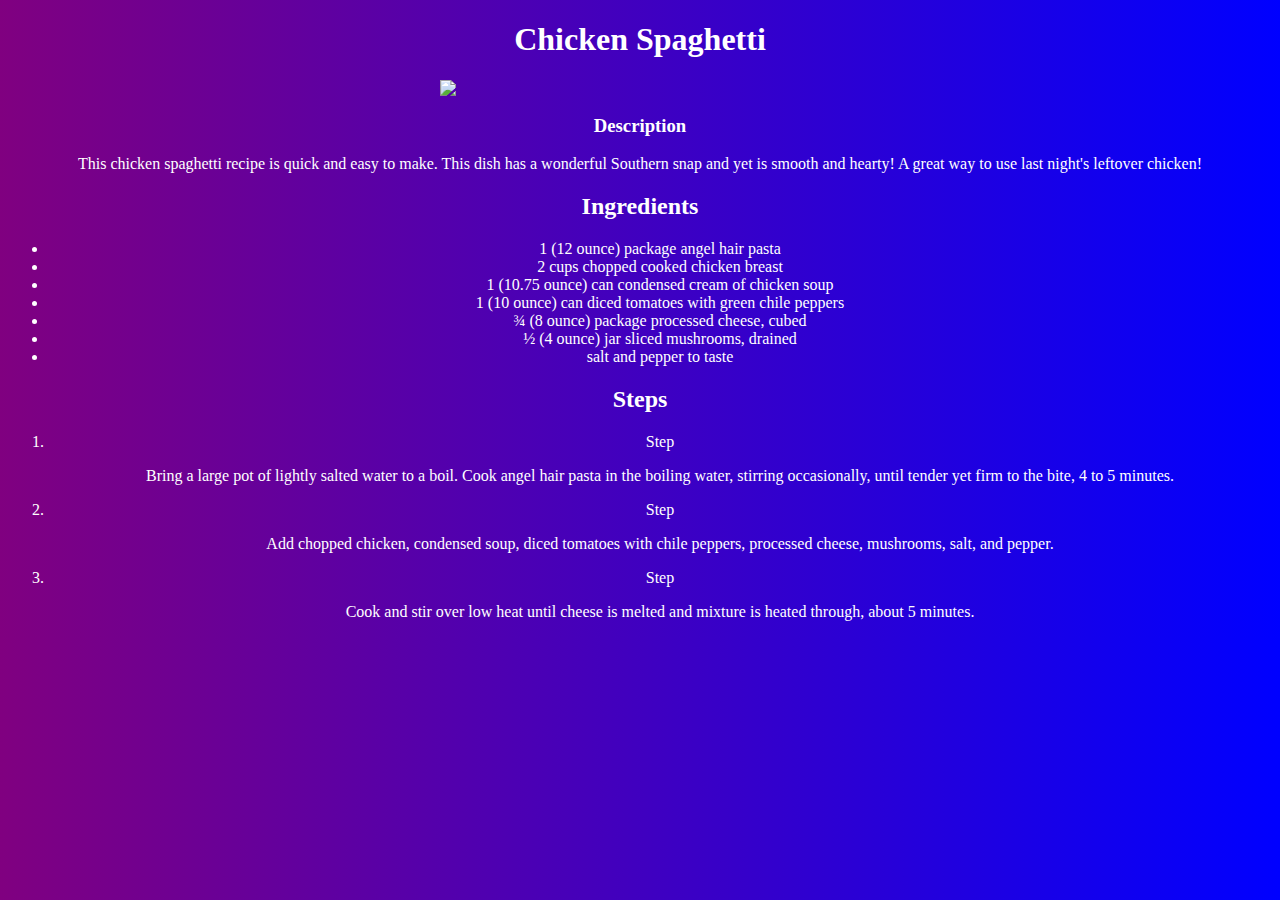
==== Recipes-Website/recipes/chicken-spaghetti/chicken-spaghetti.html @ fed680bc "Add files via upload" ====
<!DOCTYPE html>
<html lang="en">
<head>
    <meta charset="UTF-8">
    <meta http-equiv="X-UA-Compatible" content="IE=edge">
    <meta name="viewport" content="width=device-width, initial-scale=1.0">
    <title>Chicken Spaghetti</title>
    <link rel="stylesheet" href="style.css">
</head>
<body style="background-image: linear-gradient(to left, blue, purple)">
    <h1 class="title">Chicken Spaghetti</h1>
    <img src="/img/chicken-spaghetti.png">
    <h3>Description</h3>
    <p>This chicken spaghetti recipe is quick and easy to make.
        This dish has a wonderful Southern snap and yet is smooth and hearty! 
        A great way to use last night's leftover chicken!</p>
    <h2>Ingredients</h2>
        <ul>
            <li>1 (12 ounce) package angel hair pasta</li>
            <li>2 cups chopped cooked chicken breast</li>
            <li>1 (10.75 ounce) can condensed cream of chicken soup</li>
            <li>1 (10 ounce) can diced tomatoes with green chile peppers</li>
            <li>¾ (8 ounce) package processed cheese, cubed</li>
            <li>½ (4 ounce) jar sliced mushrooms, drained</li>
            <li>salt and pepper to taste</li>
        </ul>
    <h2>Steps</h2>
        <ol>
            <li>Step</li>
                <p>Bring a large pot of lightly salted water to a boil. Cook angel hair pasta in the boiling water, stirring occasionally, until tender yet firm to the bite, 4 to 5 minutes. </p>
            <li>Step</li>
                <p>Add chopped chicken, condensed soup, diced tomatoes with chile peppers, processed cheese, mushrooms, salt, and pepper. </p>
            <li>Step</li>
                <p>Cook and stir over low heat until cheese is melted and mixture is heated through, about 5 minutes. </p>
        </ol>
</body>
</html>
---- Recipes-Website/recipes/chicken-spaghetti/style.css ----
body {
  color: white;
  text-align: center;
  font-style: Helvetica;
}

.title {
  text-align: center;
  font-style: Helvetica;
}

img {
    display: block;
    margin: auto;
    width: 400px;
    height: auto;
  }
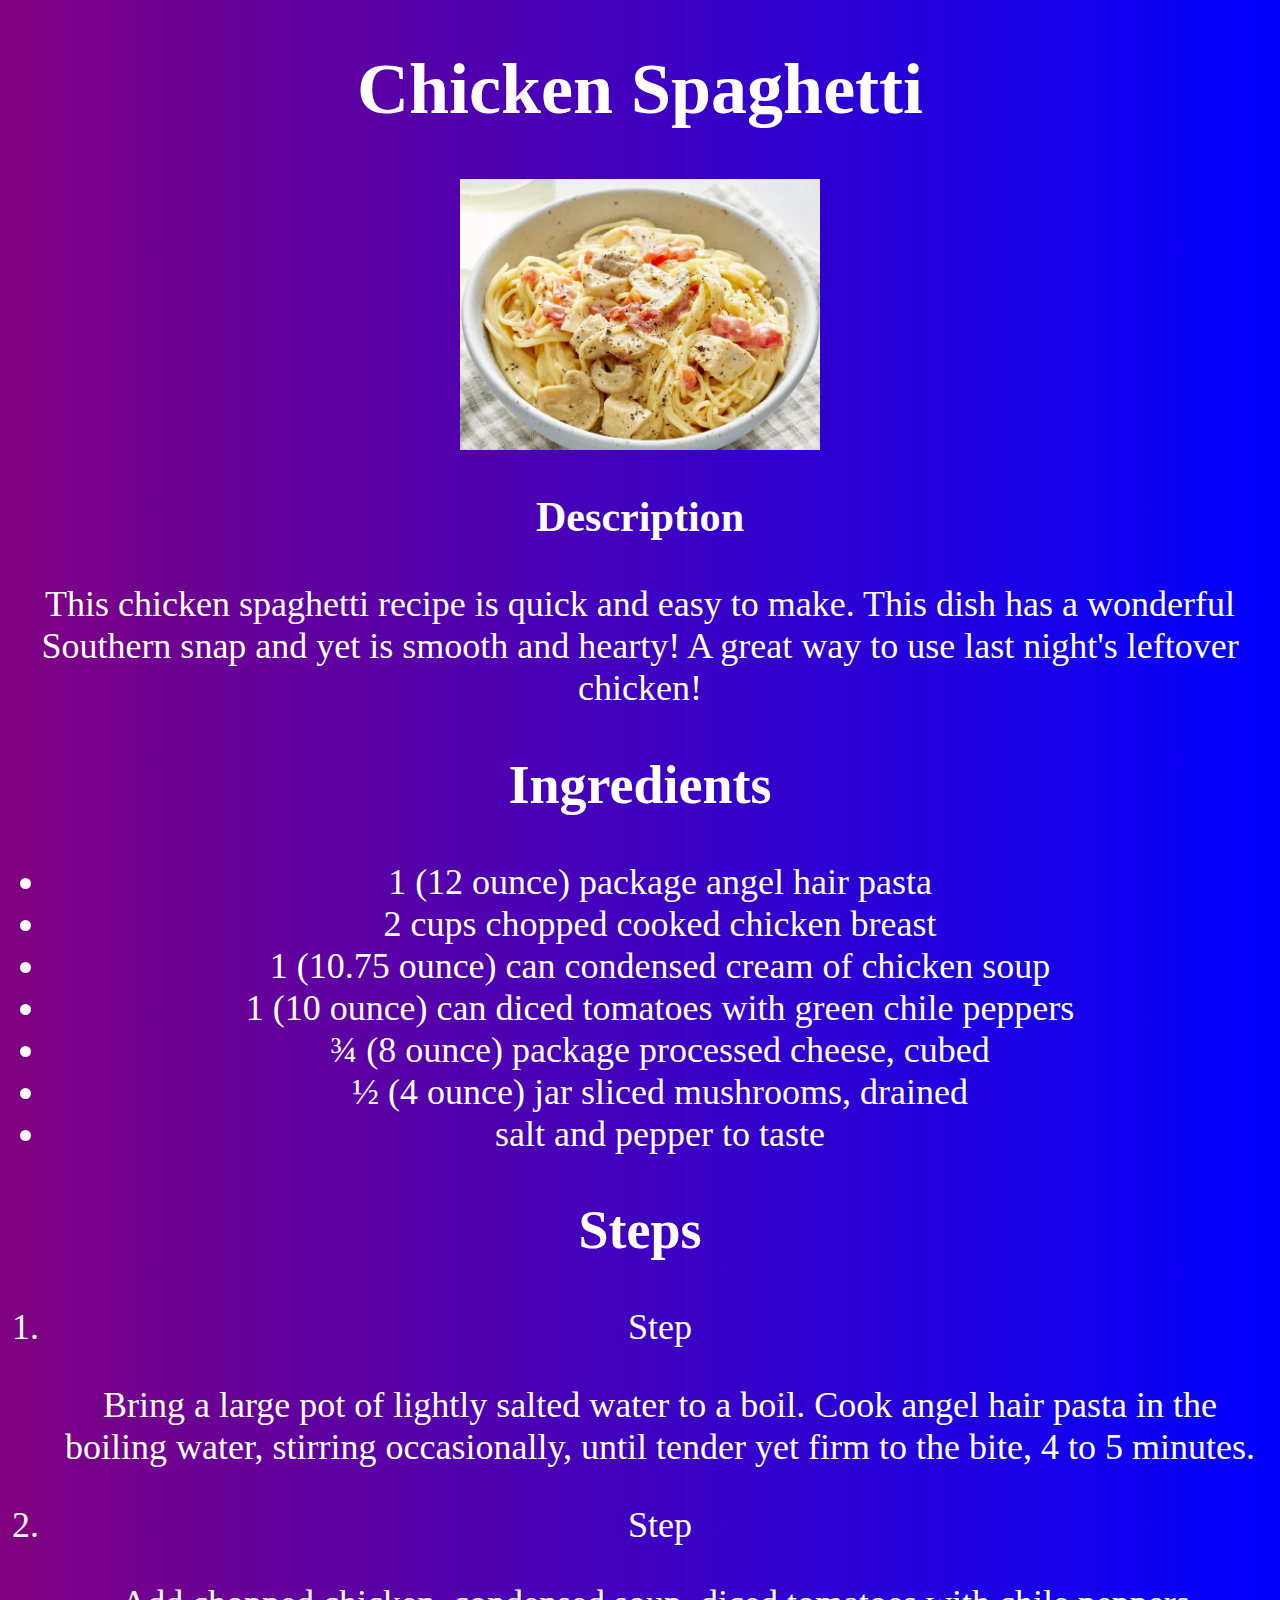
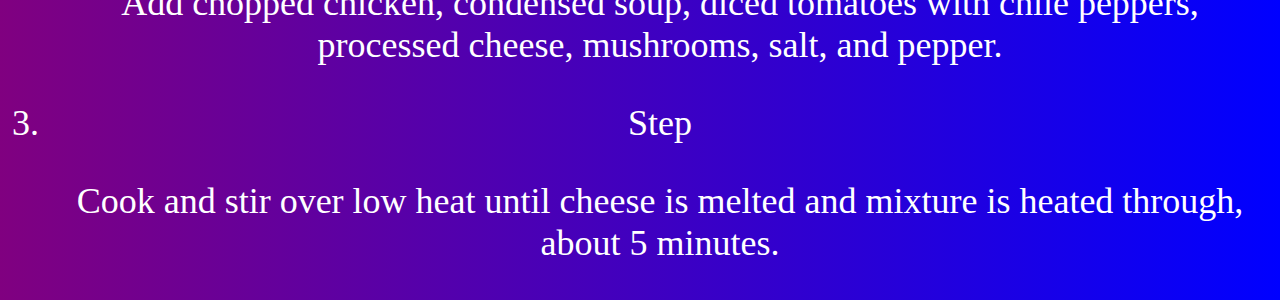
==== commit 83cd97ea: "changed text links to img links in index.html" ====
--- a/Recipes-Website/recipes/chicken-spaghetti/chicken-spaghetti.html
+++ b/Recipes-Website/recipes/chicken-spaghetti/chicken-spaghetti.html
@@ -9,7 +9,7 @@
 </head>
 <body style="background-image: linear-gradient(to left, blue, purple)">
     <h1 class="title">Chicken Spaghetti</h1>
-    <img src="/img/chicken-spaghetti.png">
+    <img src="/Recipes-Website/img/chicken-spaghetti.png">
     <h3>Description</h3>
     <p>This chicken spaghetti recipe is quick and easy to make.
         This dish has a wonderful Southern snap and yet is smooth and hearty! 
--- a/Recipes-Website/recipes/chicken-spaghetti/style.css
+++ b/Recipes-Website/recipes/chicken-spaghetti/style.css
@@ -2,6 +2,7 @@
   color: white;
   text-align: center;
   font-style: Helvetica;
+  font-size: 36px;
 }
 
 .title {
@@ -10,8 +11,8 @@
 }
 
 img {
-    display: block;
-    margin: auto;
-    width: 400px;
-    height: auto;
-  }+  display: block;
+  margin: auto;
+  width: 360px;
+  height: auto;
+}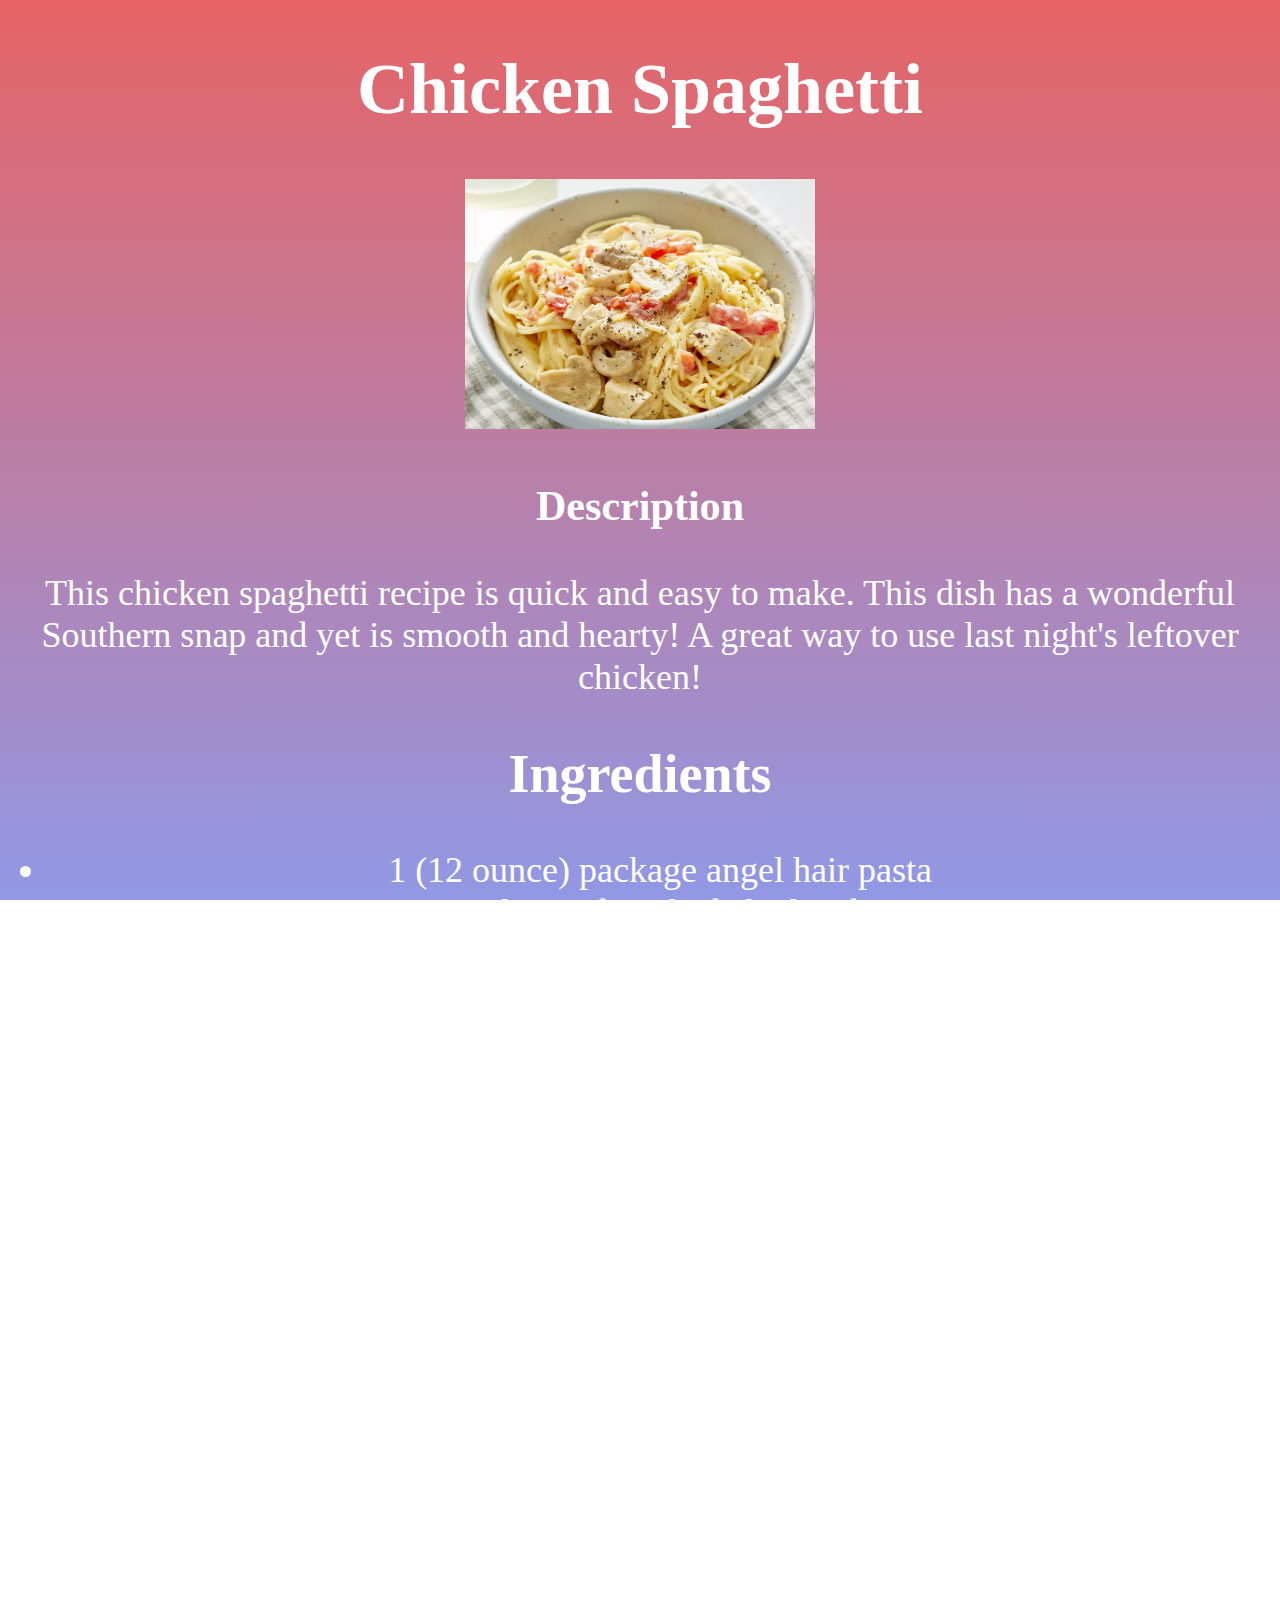
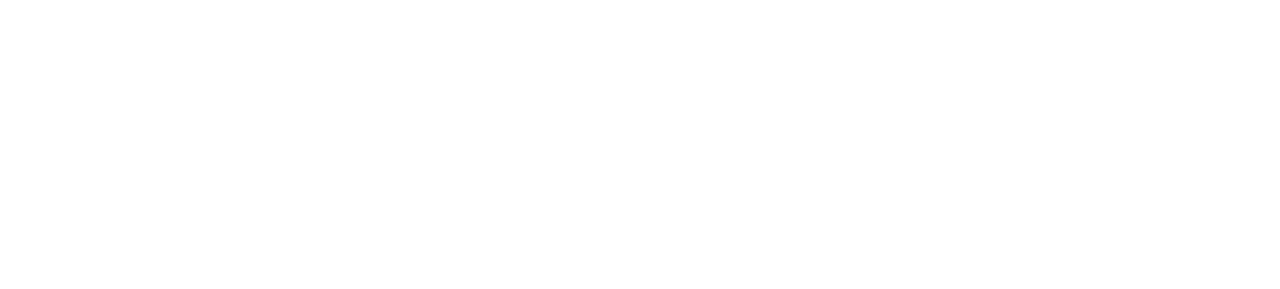
==== commit d7748fda: "images are now next to eachother and updated the backgrounds" ====
--- a/Recipes-Website/recipes/chicken-spaghetti/chicken-spaghetti.html
+++ b/Recipes-Website/recipes/chicken-spaghetti/chicken-spaghetti.html
@@ -7,7 +7,7 @@
     <title>Chicken Spaghetti</title>
     <link rel="stylesheet" href="style.css">
 </head>
-<body style="background-image: linear-gradient(to left, blue, purple)">
+<body>
     <h1 class="title">Chicken Spaghetti</h1>
     <img src="/Recipes-Website/img/chicken-spaghetti.png">
     <h3>Description</h3>
@@ -16,22 +16,26 @@
         A great way to use last night's leftover chicken!</p>
     <h2>Ingredients</h2>
         <ul>
-            <li>1 (12 ounce) package angel hair pasta</li>
-            <li>2 cups chopped cooked chicken breast</li>
-            <li>1 (10.75 ounce) can condensed cream of chicken soup</li>
-            <li>1 (10 ounce) can diced tomatoes with green chile peppers</li>
-            <li>¾ (8 ounce) package processed cheese, cubed</li>
-            <li>½ (4 ounce) jar sliced mushrooms, drained</li>
-            <li>salt and pepper to taste</li>
+            <p>
+                <li>1 (12 ounce) package angel hair pasta</li>
+                <li>2 cups chopped cooked chicken breast</li>
+                <li>1 (10.75 ounce) can condensed cream of chicken soup</li>
+                <li>1 (10 ounce) can diced tomatoes with green chile peppers</li>
+                <li>¾ (8 ounce) package processed cheese, cubed</li>
+                <li>½ (4 ounce) jar sliced mushrooms, drained</li>
+                <li>salt and pepper to taste</li>
+            </p>
         </ul>
     <h2>Steps</h2>
         <ol>
+            <p>
             <li>Step</li>
                 <p>Bring a large pot of lightly salted water to a boil. Cook angel hair pasta in the boiling water, stirring occasionally, until tender yet firm to the bite, 4 to 5 minutes. </p>
             <li>Step</li>
                 <p>Add chopped chicken, condensed soup, diced tomatoes with chile peppers, processed cheese, mushrooms, salt, and pepper. </p>
             <li>Step</li>
                 <p>Cook and stir over low heat until cheese is melted and mixture is heated through, about 5 minutes. </p>
+            </p>
         </ol>
 </body>
 </html>--- a/Recipes-Website/recipes/chicken-spaghetti/style.css
+++ b/Recipes-Website/recipes/chicken-spaghetti/style.css
@@ -1,8 +1,13 @@
+html {
+  background: linear-gradient(#e66465, #9198e5);
+  background-attachment: fixed;
+}
 body {
   color: white;
   text-align: center;
   font-style: Helvetica;
   font-size: 36px;
+  
 }
 
 .title {
@@ -11,8 +16,7 @@
 }
 
 img {
-  display: block;
-  margin: auto;
-  width: 360px;
-  height: auto;
+  width: 350px;
+  height: 250px;
+  border: 2.5px #e66465, #9198e5;
 }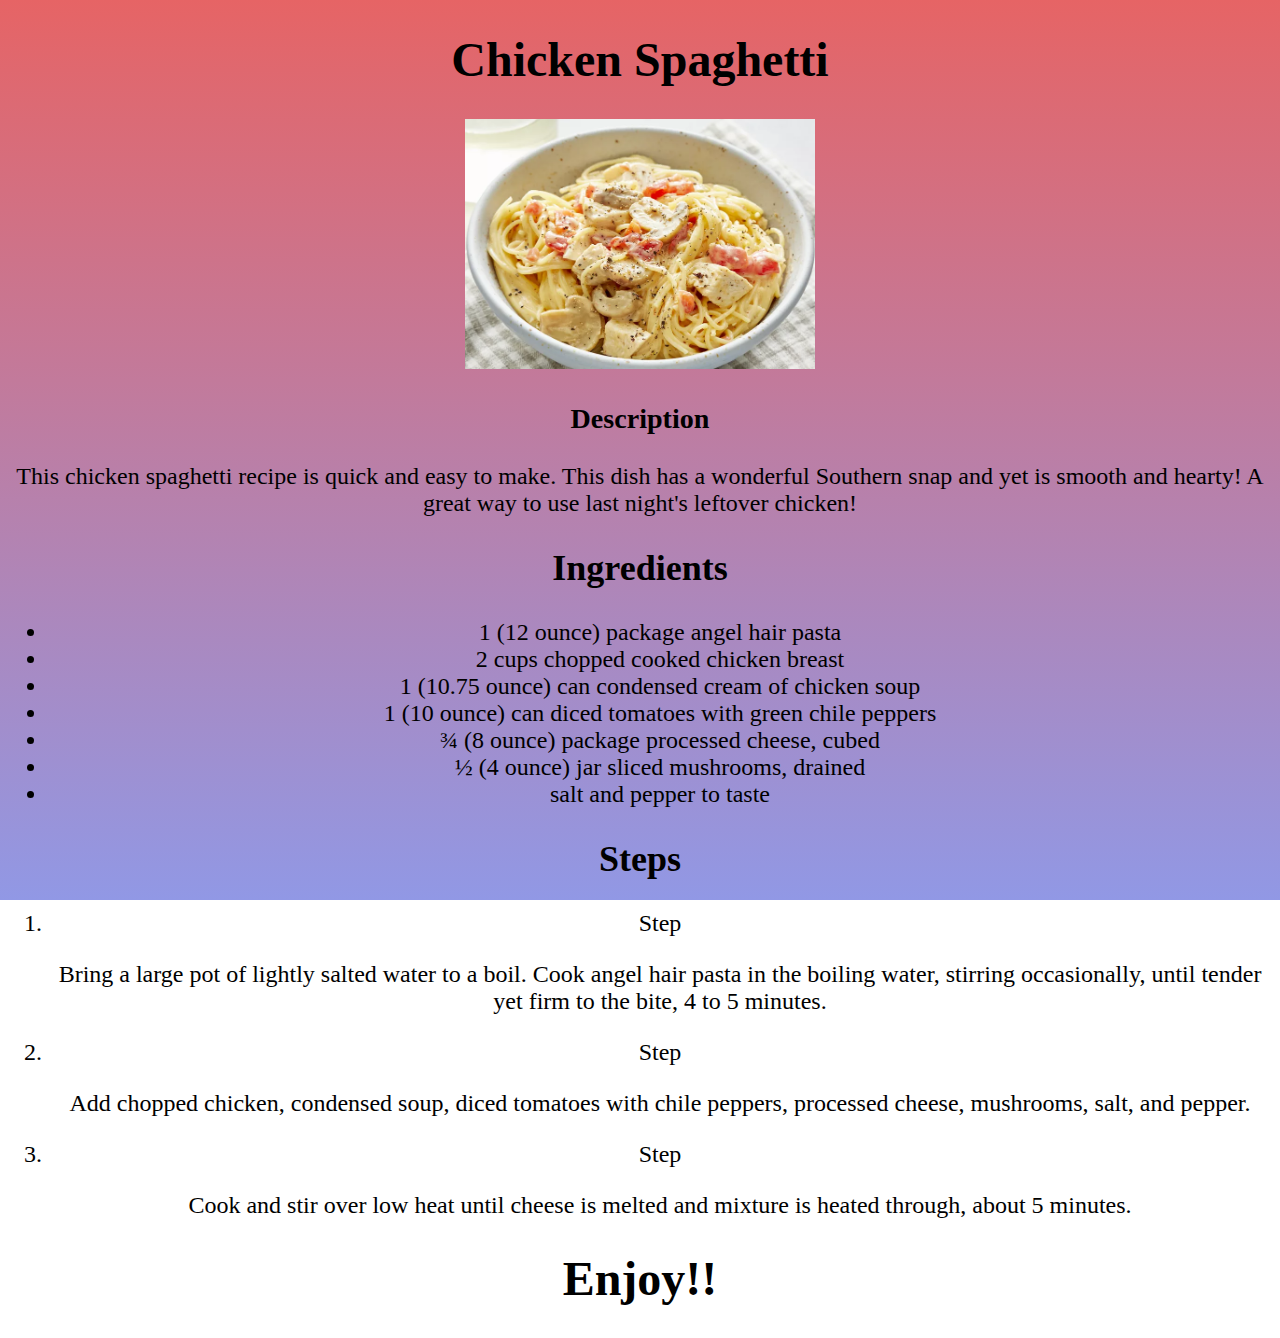
==== commit 78c19ffa: "used flex in CSS to reorgenise the picturs in index.html" ====
--- a/Recipes-Website/recipes/chicken-spaghetti/chicken-spaghetti.html
+++ b/Recipes-Website/recipes/chicken-spaghetti/chicken-spaghetti.html
@@ -37,5 +37,6 @@
                 <p>Cook and stir over low heat until cheese is melted and mixture is heated through, about 5 minutes. </p>
             </p>
         </ol>
+    <h1>Enjoy!!</h1>
 </body>
 </html>--- a/Recipes-Website/recipes/chicken-spaghetti/style.css
+++ b/Recipes-Website/recipes/chicken-spaghetti/style.css
@@ -1,13 +1,8 @@
-html {
+html, body {
   background: linear-gradient(#e66465, #9198e5);
   background-attachment: fixed;
-}
-body {
-  color: white;
   text-align: center;
-  font-style: Helvetica;
-  font-size: 36px;
-  
+  font-size: 24px;
 }
 
 .title {
@@ -18,5 +13,5 @@
 img {
   width: 350px;
   height: 250px;
-  border: 2.5px #e66465, #9198e5;
+  
 }